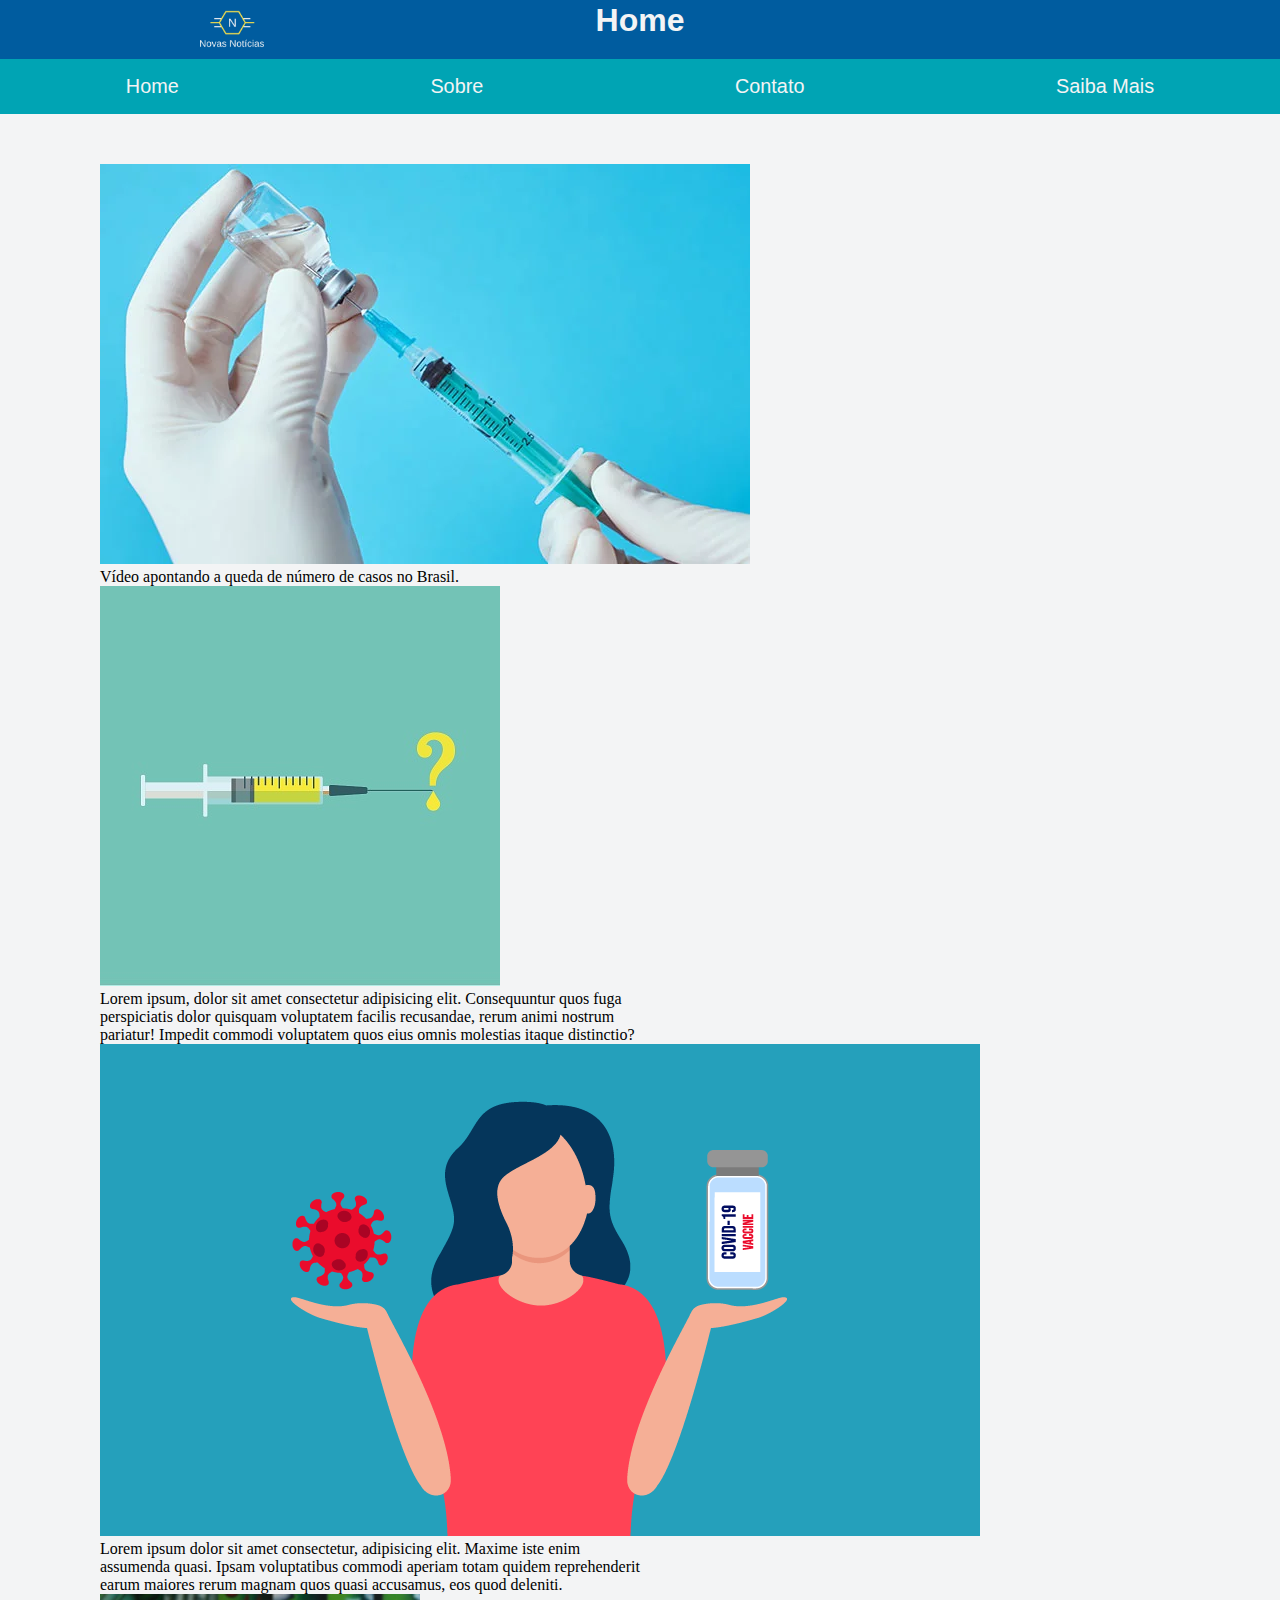
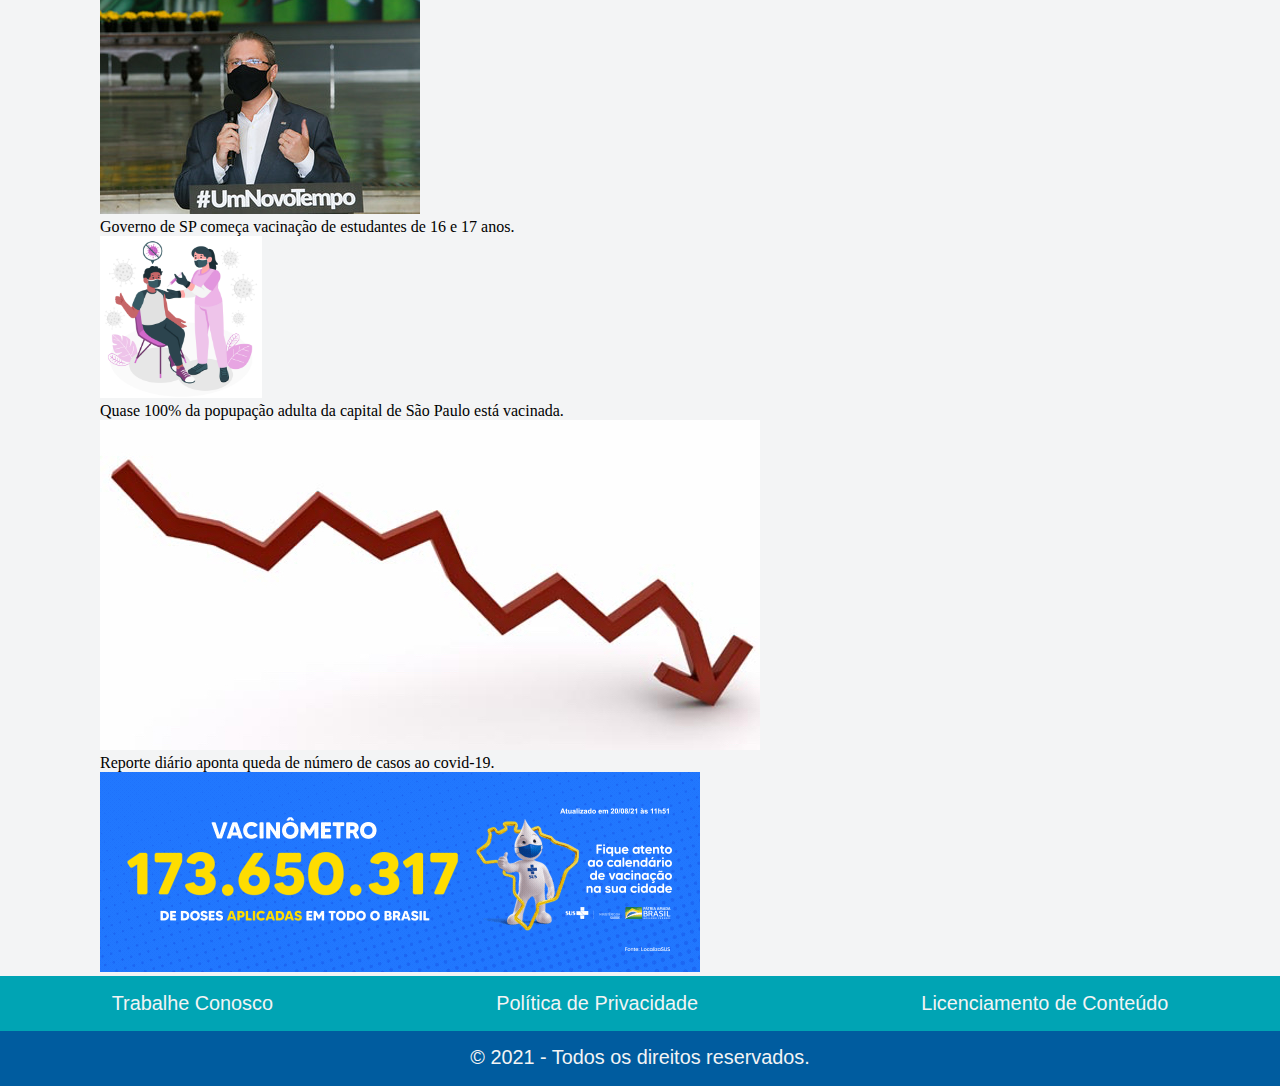
==== HTML/index.html @ c7534413 "Ajustes Home" ====
<!DOCTYPE html>
<html lang="pt-br">
<head>
    <meta charset="UTF-8">
    <meta http-equiv="X-UA-Compatible" content="IE=edge">
    <meta name="viewport" content="width=device-width, initial-scale=1.0">
    <title>N - Novas Notícias</title>
    <link rel="stylesheet" href="../CSS/home.css">
</head>

<body>
    <header>
        <div id="superior">
            <div id="cabecalho">
                <img id="logoNovasNoticias" src="../imagens/logo_Novas_Noticias.png">
                <h1 id = "home">Home</h1>
            </div>
            <ul class="nav-list">
                <a href="index.html"> Home </a>
                <a href="sobre.html"> Sobre </a>
                <a href="contato.html"> Contato </a>
                <a href="saibaMais.html"> Saiba Mais </a>
            </ul>
        </div>
    </header>

    <main>
        <div id="noticia">
            <div id="video">
                <a href=""> </a>
                <img src="../imagens/video.png" alt="">
                <p>Vídeo apontando a queda de número de casos no Brasil.</p>
            </div>

            <div class="podcast">
                <div id="podcast1">
                    <img src="../imagens/podcasat1.png" alt="Imagem referente ao Podcast1.">
                    <p>Lorem ipsum, dolor sit amet consectetur adipisicing elit. Consequuntur quos fuga perspiciatis dolor quisquam voluptatem facilis recusandae, rerum animi nostrum pariatur! Impedit commodi voluptatem quos eius omnis molestias itaque distinctio?</p>
                </div>

                <div id="podcast2">
                    <img src="../imagens/podcasat2.png" alt="Imagem referente ao Podcast 2.">
                    <p>Lorem ipsum dolor sit amet consectetur, adipisicing elit. Maxime iste enim assumenda quasi. Ipsam voluptatibus commodi aperiam totam quidem reprehenderit earum maiores rerum magnam quos quasi accusamus, eos quod deleniti.</p>
                </div>
            </div>

            <div class="texto">
                <div>
                    <img id="texto1" src="../imagens/texto1.png" alt="Vacinação estudantes de 16 e 17 anos.">
                    <p>Governo de SP começa vacinação de estudantes de 16 e 17 anos.</p>
                </div>
                <div>
                    <img id="texto2" src="../imagens/texto2.png" alt="Chega a quase 100% da população adulta vacinada na capital de São Paulo.">
                    <p>Quase 100% da popupação adulta da capital de São Paulo está vacinada.</p>
                </div>
                <div>
                    <img id="texto3" src="../imagens/texto3.png" alt="Queda de número casos.">
                    <p>Reporte diário aponta queda de número de casos ao covid-19.</p>
                </div>
            </div>

            <div class="vacinometro">
                <img src="../imagens/vacinometro.gif" alt="gifVacinometro">
            </div>
        </div>
    </main>

    <footer>
        <div class="rodape">
            <div class="barraInformacoes">  
                <div> Trabalhe Conosco </div>
                <div> Política de Privacidade </div>
                <div> Licenciamento de Conteúdo </div>
            </div>
            <div class="barraDireitos">
                <div>  © 2021 - Todos os direitos reservados.</div>
            </div>
        </div>
    </footer>

</body>
</html>
---- CSS/home.css ----
/***RESETAR CONFIGURAÇÕES DOS NAVEGADORES ***/
*{
    margin: 0;
    padding: 0;
    box-sizing: border-box;
}

body {
    background-color: #F3F4F5;
}

a {
    color: #F3F4F5;
    text-decoration: unset;
}

#superior{
    background-color: #005c9f;
    font-family: 'Segoe UI', Tahoma, Geneva, Verdana, sans-serif;
    color: #F3F4F5;
}

#home {
    text-align: center;
    margin-top: -50px;
    margin-bottom: 20px;
}

#logoNovasNoticias {
    width: 5%;
    margin-left: 200px;
    margin-top: 10px;
}

.nav-list, .barraInformacoes {
    background-color: #00A4B4;
    height: 55px;
    font-family: 'Segoe UI', Tahoma, Geneva, Verdana, sans-serif;
    font-size: 124%;
    color: #F3F4F5;
    justify-content: space-around;
    display: flex;
    align-items: center;
}

#noticia {
    margin-top: 50px;
    margin-left: 100px;
}

.podcast, .texto{
    width:540px; /* you can use % */
    height: auto;
}

.barraDireitos{
    background-color: #005c9f;
    height: 55px;
    font-family: 'Segoe UI', Tahoma, Geneva, Verdana, sans-serif;
    font-size: 124%;
    color: #F3F4F5;
    justify-content: space-around;
    text-align: center;
    padding-top: 15px;
}


#texto2 {
    width: 30%;
}

/*#texto {
    padding: 4.0%;
}
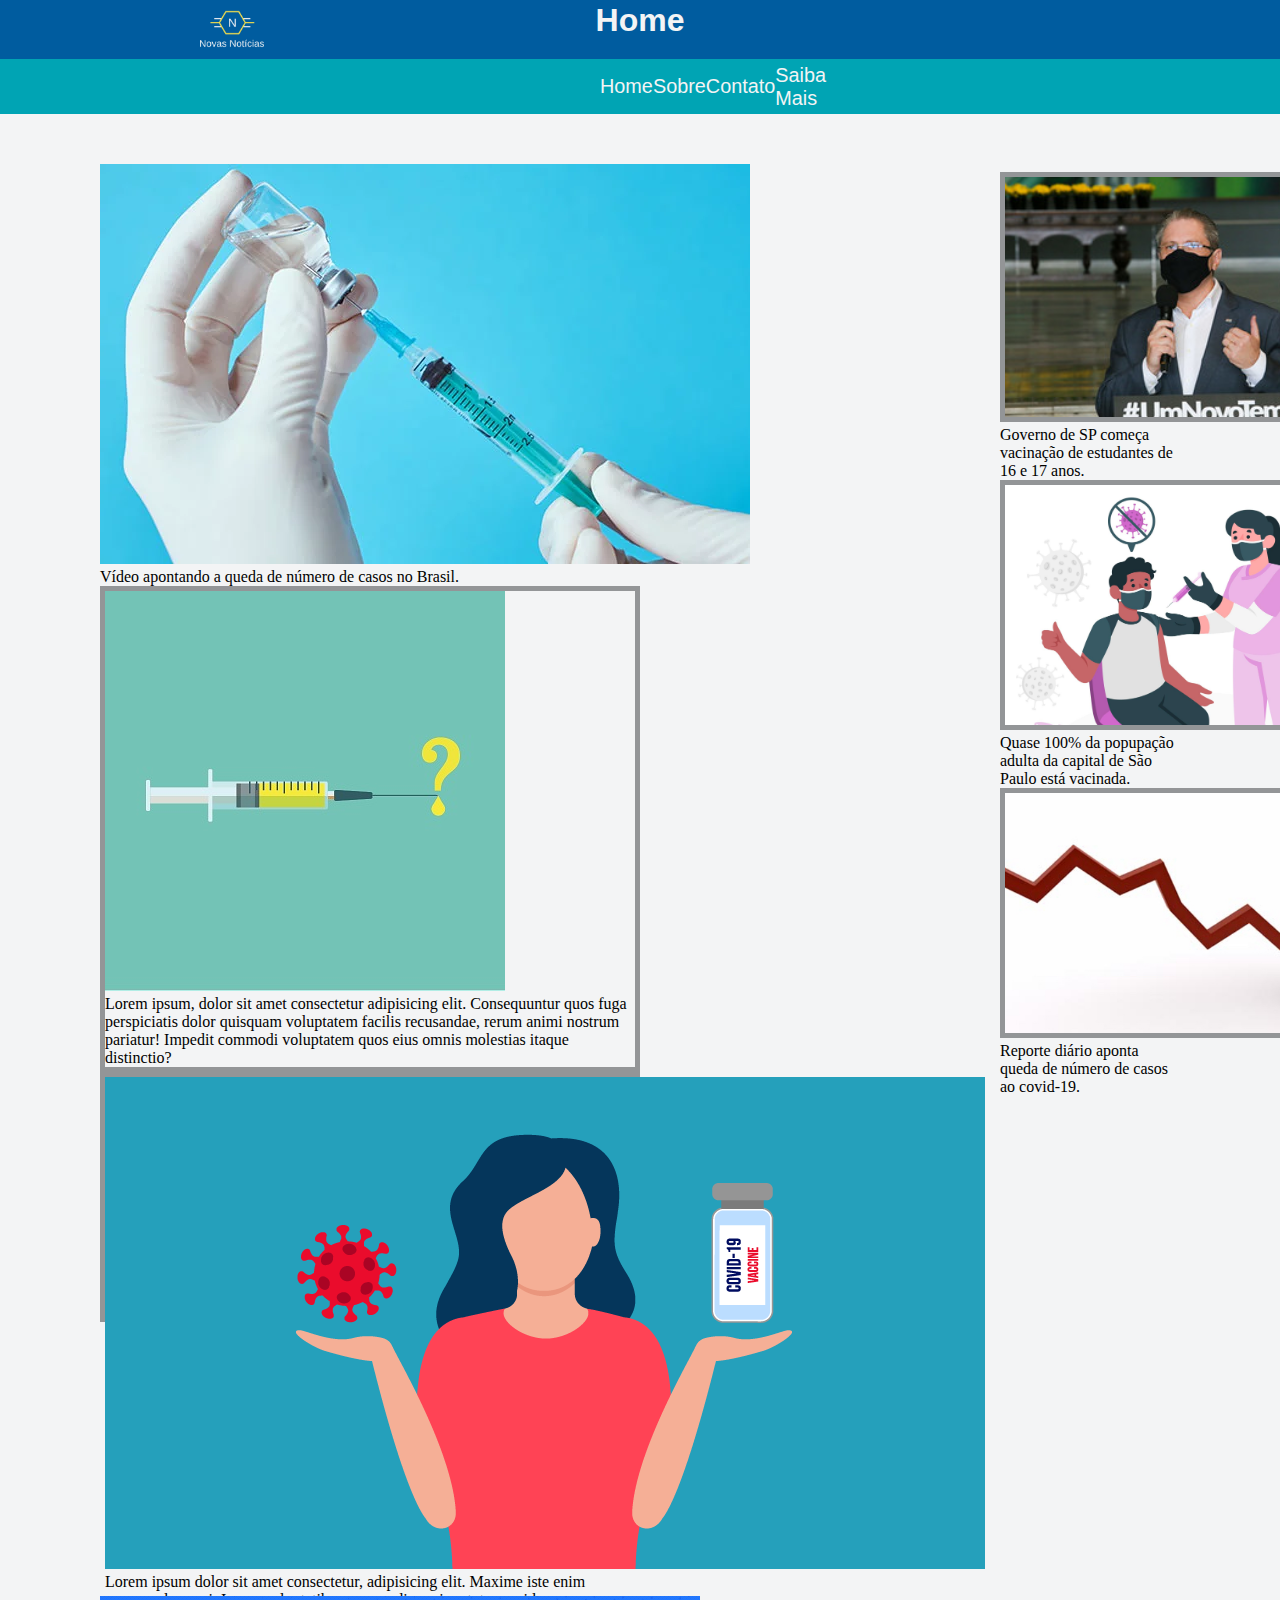
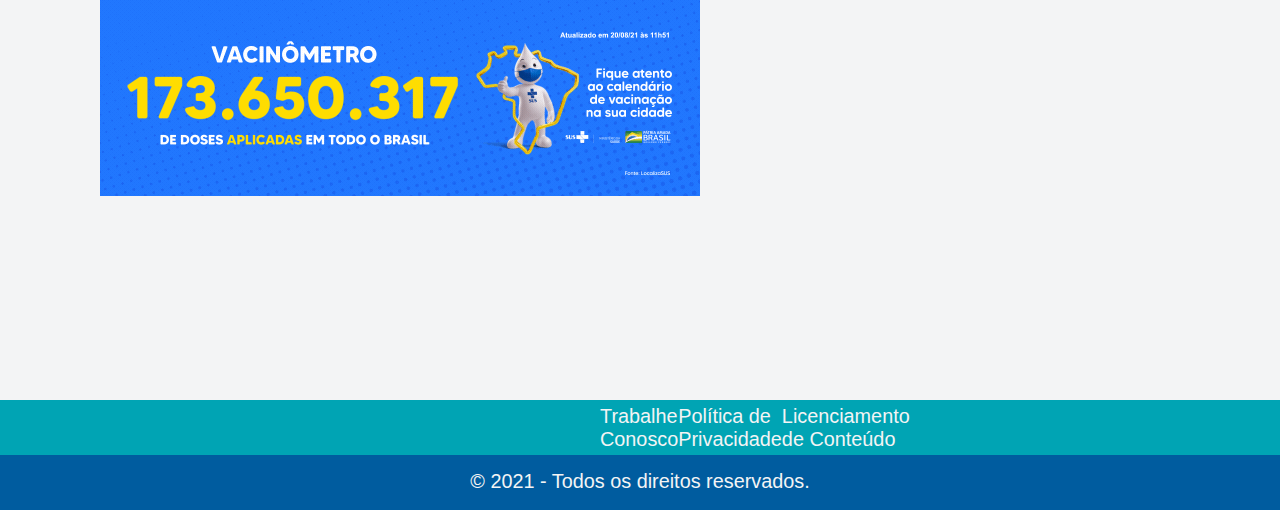
==== commit 7c0cb2b3: "Alinhamento de texto" ====
--- a/HTML/index.html
+++ b/HTML/index.html
@@ -5,7 +5,7 @@
     <meta http-equiv="X-UA-Compatible" content="IE=edge">
     <meta name="viewport" content="width=device-width, initial-scale=1.0">
     <title>N - Novas Notícias</title>
-    <link rel="stylesheet" href="../CSS/home.css">
+    <link rel="stylesheet" href="../CSS/home.css"/>
 </head>
 
 <body>
--- a/CSS/home.css
+++ b/CSS/home.css
@@ -30,6 +30,7 @@
     width: 5%;
     margin-left: 200px;
     margin-top: 10px;
+    
 }
 
 .nav-list, .barraInformacoes {
@@ -39,6 +40,8 @@
     font-size: 124%;
     color: #F3F4F5;
     justify-content: space-around;
+    padding-left: 600px;
+    padding-right: 600px;
     display: flex;
     align-items: center;
 }
@@ -46,11 +49,54 @@
 #noticia {
     margin-top: 50px;
     margin-left: 100px;
+    margin-right: 100px;
+    margin-bottom: 200px;
 }
 
-.podcast, .texto{
+#podcast1{
     width:540px; /* you can use % */
     height: auto;
+    object-fit: cover;
+    border: 5px solid #939597;
+}
+
+#podcast2{
+    width:540px;
+    height: 250px;
+    object-fit: cover;
+    border: 5px solid #939597;
+}
+
+.texto {
+    margin-left: 900px;
+    margin-top: -1150px;
+}
+
+#texto2 {
+    width: 50%;
+}
+
+#texto1 {
+    width: 400px; /* width of container */
+    height: 250px; /* height of container */
+    object-fit: cover;
+    border: 5px solid #939597;
+}
+
+#texto2 {
+    width: 400px; /* width of container */
+    height: 250px; /* height of container */
+    object-fit: cover;
+    object-position: 0px 0px; /* try 20% 10% */ 
+    border: 5px solid #939597;
+}
+
+#texto3 {
+    width: 400px; /* width of container */
+    height: 250px; /* height of container */
+    object-fit: cover;
+    object-position: -90px 0px; /* try 20% 10% */ 
+    border: 5px solid #939597;
 }
 
 .barraDireitos{
@@ -64,11 +110,6 @@
     padding-top: 15px;
 }
 
-
-#texto2 {
-    width: 30%;
+.vacinometro {
+    padding-top: 500px;
 }
-
-/*#texto {
-    padding: 4.0%;
-}
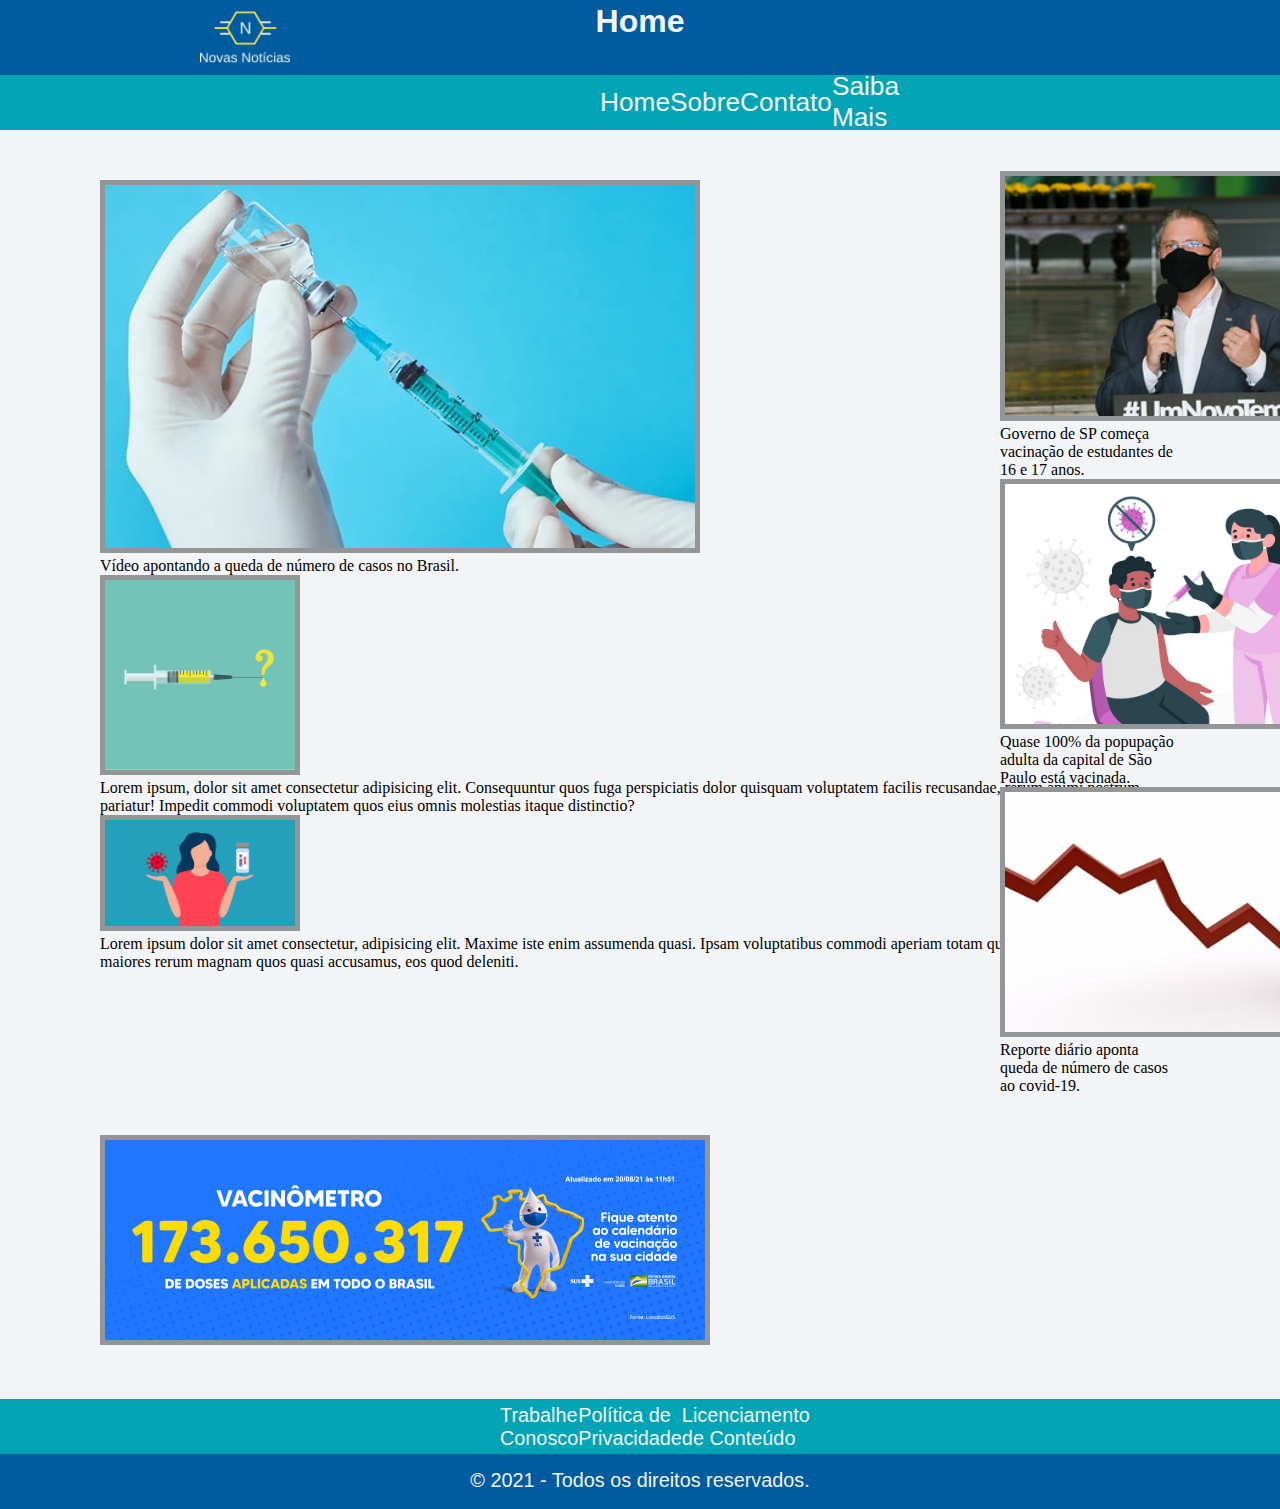
==== commit bd32b750: "Update Home" ====
--- a/HTML/index.html
+++ b/HTML/index.html
@@ -28,18 +28,18 @@
         <div id="noticia">
             <div id="video">
                 <a href=""> </a>
-                <img src="../imagens/video.png" alt="">
+                <img id="video1" src="../imagens/video.png" alt="">
                 <p>Vídeo apontando a queda de número de casos no Brasil.</p>
             </div>
 
             <div class="podcast">
                 <div id="podcast1">
-                    <img src="../imagens/podcasat1.png" alt="Imagem referente ao Podcast1.">
+                    <img id="pod1" src="../imagens/podcasat1.png" alt="Imagem referente ao Podcast1.">
                     <p>Lorem ipsum, dolor sit amet consectetur adipisicing elit. Consequuntur quos fuga perspiciatis dolor quisquam voluptatem facilis recusandae, rerum animi nostrum pariatur! Impedit commodi voluptatem quos eius omnis molestias itaque distinctio?</p>
                 </div>
 
                 <div id="podcast2">
-                    <img src="../imagens/podcasat2.png" alt="Imagem referente ao Podcast 2.">
+                    <img id="pod2" src="../imagens/podcasat2.png" alt="Imagem referente ao Podcast 2.">
                     <p>Lorem ipsum dolor sit amet consectetur, adipisicing elit. Maxime iste enim assumenda quasi. Ipsam voluptatibus commodi aperiam totam quidem reprehenderit earum maiores rerum magnam quos quasi accusamus, eos quod deleniti.</p>
                 </div>
             </div>
@@ -60,7 +60,7 @@
             </div>
 
             <div class="vacinometro">
-                <img src="../imagens/vacinometro.gif" alt="gifVacinometro">
+                <img id="imgVac" src="../imagens/vacinometro.gif" alt="gifVacinometro">
             </div>
         </div>
     </main>
--- a/CSS/home.css
+++ b/CSS/home.css
@@ -14,6 +14,10 @@
     text-decoration: unset;
 }
 
+#cabecalho {
+    margin: 0px;
+}
+
 #superior{
     background-color: #005c9f;
     font-family: 'Segoe UI', Tahoma, Geneva, Verdana, sans-serif;
@@ -22,22 +26,22 @@
 
 #home {
     text-align: center;
-    margin-top: -50px;
-    margin-bottom: 20px;
+    margin-top: -65px;
+    margin-bottom: 35px;
 }
 
 #logoNovasNoticias {
-    width: 5%;
+    width: 7%;
     margin-left: 200px;
     margin-top: 10px;
     
 }
 
-.nav-list, .barraInformacoes {
+.nav-list {
     background-color: #00A4B4;
     height: 55px;
     font-family: 'Segoe UI', Tahoma, Geneva, Verdana, sans-serif;
-    font-size: 124%;
+    font-size: 164%;
     color: #F3F4F5;
     justify-content: space-around;
     padding-left: 600px;
@@ -46,15 +50,76 @@
     align-items: center;
 }
 
+.barraInformacoes {
+    background-color: #00A4B4;
+    height: 55px;
+    font-family: 'Segoe UI', Tahoma, Geneva, Verdana, sans-serif;
+    font-size: 124%;
+    color: #F3F4F5;
+    justify-content: space-around;
+    padding-left: 500px;
+    padding-right: 500px;
+    display: flex;
+    align-items: center;
+}
+
 #noticia {
     margin-top: 50px;
     margin-left: 100px;
     margin-right: 100px;
-    margin-bottom: 200px;
+    margin-bottom: 50px;
 }
 
+#video1 {
+    margin-left:auto;
+    margin-top: auto;
+    width: 600px;
+    object-fit: cover;
+    object-position: 0px 0px;
+    border: 5px solid #939597;
+}
+
+#pod1, #pod2{
+    margin-left:auto;
+    margin-top: auto;
+    width: 200px;
+    object-fit: cover;
+    object-position: 0px 0px;
+    border: 5px solid #939597;
+}
+
+
+
+.texto {
+    margin-left: 900px;
+    margin-top: -800px;
+}
+
+#texto1 {
+    width: 400px;
+    height: 250px;
+    object-fit: cover;
+    border: 5px solid #939597;
+}
+
+#texto2 {
+    width: 400px;
+    height: 250px;
+    object-fit: cover;
+    object-position: 0px 0px;
+    border: 5px solid #939597;
+}
+
+#texto3 {
+    width: 400px;
+    height: 250px;
+    object-fit: cover;
+    object-position: -90px 0px;
+    border: 5px solid #939597;
+}
+/*
 #podcast1{
-    width:540px; /* you can use % */
+    width:540px;
     height: auto;
     object-fit: cover;
     border: 5px solid #939597;
@@ -65,39 +130,7 @@
     height: 250px;
     object-fit: cover;
     border: 5px solid #939597;
-}
-
-.texto {
-    margin-left: 900px;
-    margin-top: -1150px;
-}
-
-#texto2 {
-    width: 50%;
-}
-
-#texto1 {
-    width: 400px; /* width of container */
-    height: 250px; /* height of container */
-    object-fit: cover;
-    border: 5px solid #939597;
-}
-
-#texto2 {
-    width: 400px; /* width of container */
-    height: 250px; /* height of container */
-    object-fit: cover;
-    object-position: 0px 0px; /* try 20% 10% */ 
-    border: 5px solid #939597;
-}
-
-#texto3 {
-    width: 400px; /* width of container */
-    height: 250px; /* height of container */
-    object-fit: cover;
-    object-position: -90px 0px; /* try 20% 10% */ 
-    border: 5px solid #939597;
-}
+}*/
 
 .barraDireitos{
     background-color: #005c9f;
@@ -111,5 +144,10 @@
 }
 
 .vacinometro {
-    padding-top: 500px;
+    padding-top: 40px;
+    width: 20px;
 }
+
+#imgVac {
+    border: 5px solid #939597;
+}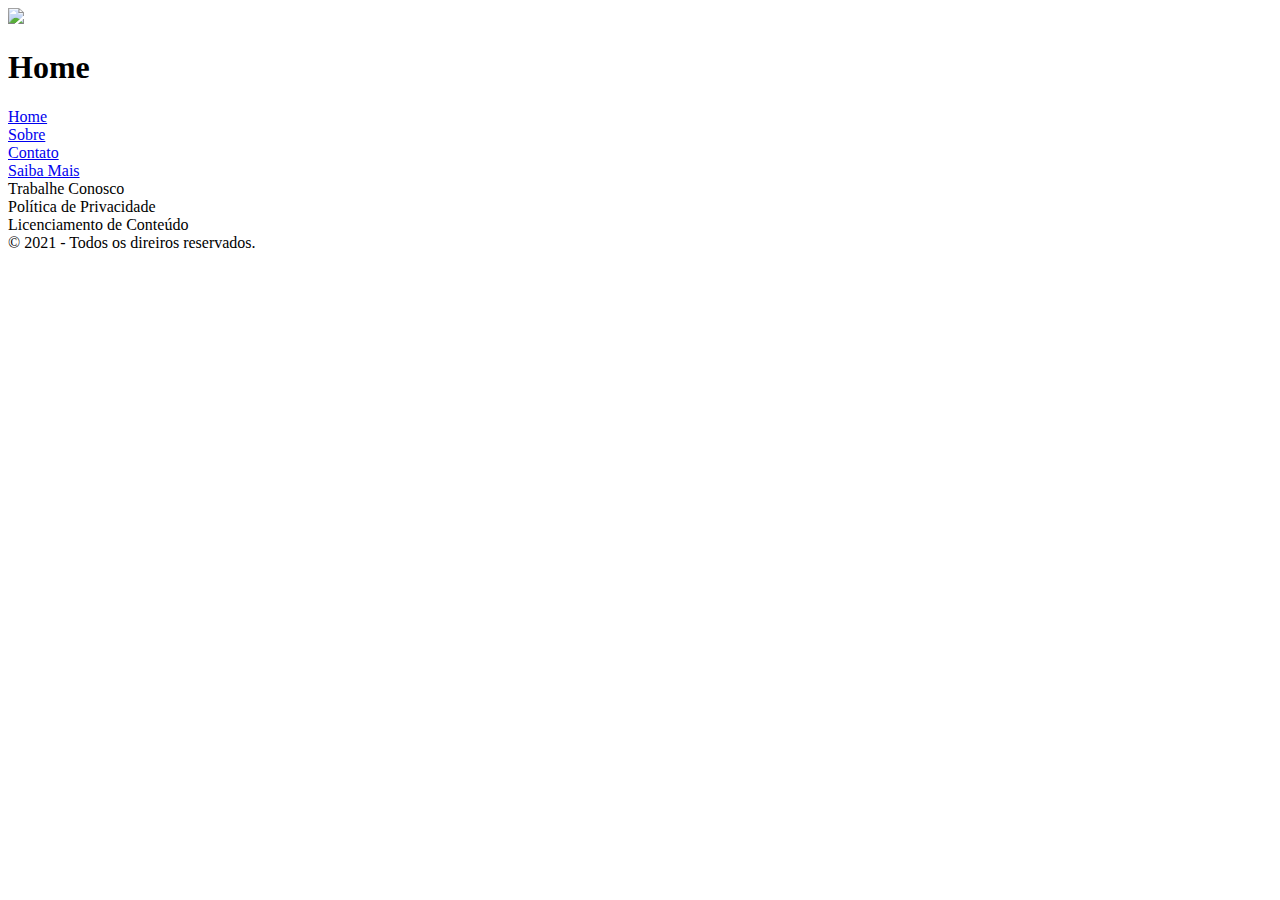
==== commit 6f5f5efe: "Merge branch 'conteudo' of https://github.com/danrusman/noticia-covid-19" ====
--- a/HTML/index.html
+++ b/HTML/index.html
@@ -4,79 +4,53 @@
     <meta charset="UTF-8">
     <meta http-equiv="X-UA-Compatible" content="IE=edge">
     <meta name="viewport" content="width=device-width, initial-scale=1.0">
-    <title>N - Novas Notícias</title>
-    <link rel="stylesheet" href="../CSS/home.css"/>
+    <title>Home</title>
+    <link rel="stylesheet" href="">
 </head>
 
 <body>
-    <header>
-        <div id="superior">
-            <div id="cabecalho">
-                <img id="logoNovasNoticias" src="../imagens/logo_Novas_Noticias.png">
-                <h1 id = "home">Home</h1>
-            </div>
-            <ul class="nav-list">
-                <a href="index.html"> Home </a>
-                <a href="sobre.html"> Sobre </a>
-                <a href="contato.html"> Contato </a>
-                <a href="saibaMais.html"> Saiba Mais </a>
-            </ul>
+    <div id="conteudo">
+        <div id="cabecalho">
+            <img id="logoNovasNoticias" src=".">
+            <h1>Home</h1>
         </div>
-    </header>
+        <div id="navbar">
+            <div> <a href="index.html"> Home </a> </div>
+            <div> <a href="sobre.html"> Sobre</a> </div>
+            <div> <a href="contato.html"> Contato </a> </div>
+            <div> <a href="saibaMais.html"> Saiba Mais </a></div>
+        </div>
 
-    <main>
         <div id="noticia">
             <div id="video">
                 <a href=""> </a>
-                <img id="video1" src="../imagens/video.png" alt="">
-                <p>Vídeo apontando a queda de número de casos no Brasil.</p>
             </div>
 
-            <div class="podcast">
-                <div id="podcast1">
-                    <img id="pod1" src="../imagens/podcasat1.png" alt="Imagem referente ao Podcast1.">
-                    <p>Lorem ipsum, dolor sit amet consectetur adipisicing elit. Consequuntur quos fuga perspiciatis dolor quisquam voluptatem facilis recusandae, rerum animi nostrum pariatur! Impedit commodi voluptatem quos eius omnis molestias itaque distinctio?</p>
-                </div>
-
-                <div id="podcast2">
-                    <img id="pod2" src="../imagens/podcasat2.png" alt="Imagem referente ao Podcast 2.">
-                    <p>Lorem ipsum dolor sit amet consectetur, adipisicing elit. Maxime iste enim assumenda quasi. Ipsam voluptatibus commodi aperiam totam quidem reprehenderit earum maiores rerum magnam quos quasi accusamus, eos quod deleniti.</p>
-                </div>
+            <div id="podcast">
+                <a href=""> </a>
             </div>
 
-            <div class="texto">
-                <div>
-                    <img id="texto1" src="../imagens/texto1.png" alt="Vacinação estudantes de 16 e 17 anos.">
-                    <p>Governo de SP começa vacinação de estudantes de 16 e 17 anos.</p>
-                </div>
-                <div>
-                    <img id="texto2" src="../imagens/texto2.png" alt="Chega a quase 100% da população adulta vacinada na capital de São Paulo.">
-                    <p>Quase 100% da popupação adulta da capital de São Paulo está vacinada.</p>
-                </div>
-                <div>
-                    <img id="texto3" src="../imagens/texto3.png" alt="Queda de número casos.">
-                    <p>Reporte diário aponta queda de número de casos ao covid-19.</p>
-                </div>
+            <div id="noticiaTexto">
+                <a href=""> </a>
             </div>
 
-            <div class="vacinometro">
-                <img id="imgVac" src="../imagens/vacinometro.gif" alt="gifVacinometro">
+            <div id="vacinometro">
+                <a href=""> </a>
             </div>
         </div>
-    </main>
+    </div>
 
-    <footer>
-        <div class="rodape">
-            <div class="barraInformacoes">  
-                <div> Trabalhe Conosco </div>
-                <div> Política de Privacidade </div>
-                <div> Licenciamento de Conteúdo </div>
-            </div>
-            <div class="barraDireitos">
-                <div>  © 2021 - Todos os direitos reservados.</div>
-            </div>
+    <div id="rodape">
+        <div id="barraInformacoes">  
+            <div> Trabalhe Conosco </div>
+            <div> Política de Privacidade </div>
+            <div> Licenciamento de Conteúdo </div>
         </div>
-    </footer>
+        <div id="barraDireitos">
+            <div>  © 2021 - Todos os direiros reservados.</div>
+        </div>
+
+    </div>
 
 </body>
-</html>
+</html>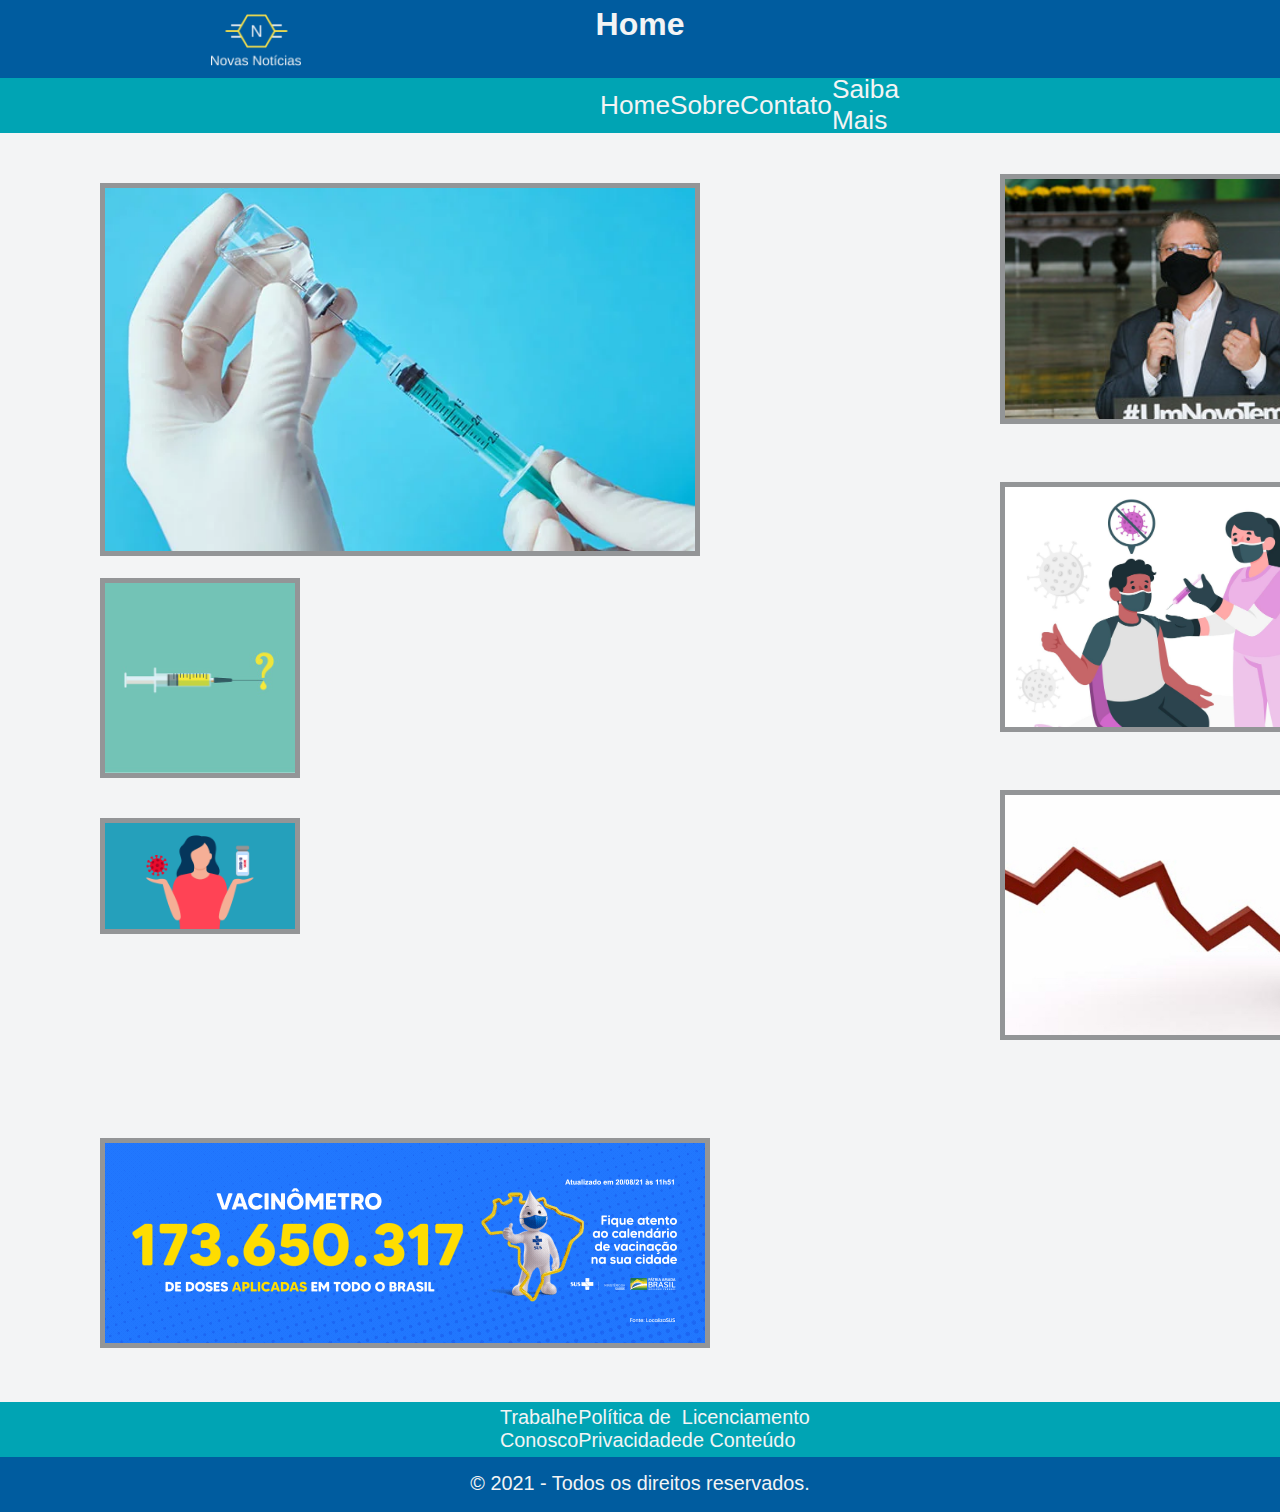
==== commit 90baae75: "Update Home" ====
--- a/HTML/index.html
+++ b/HTML/index.html
@@ -4,53 +4,79 @@
     <meta charset="UTF-8">
     <meta http-equiv="X-UA-Compatible" content="IE=edge">
     <meta name="viewport" content="width=device-width, initial-scale=1.0">
-    <title>Home</title>
-    <link rel="stylesheet" href="">
+    <title>N - Novas Notícias</title>
+    <link rel="stylesheet" href="../CSS/home.css"/>
 </head>
 
 <body>
-    <div id="conteudo">
-        <div id="cabecalho">
-            <img id="logoNovasNoticias" src=".">
-            <h1>Home</h1>
+    <header>
+        <div id="superior">
+            <div id="cabecalho">
+                <img id="logoNovasNoticias" src="../imagens/logo_Novas_Noticias.png">
+                <h1 id = "home">Home</h1>
+            </div>
+            <ul class="nav-list">
+                <a href="index.html"> Home </a>
+                <a href="sobre.html"> Sobre </a>
+                <a href="contato.html"> Contato </a>
+                <a href="saibaMais.html"> Saiba Mais </a>
+            </ul>
         </div>
-        <div id="navbar">
-            <div> <a href="index.html"> Home </a> </div>
-            <div> <a href="sobre.html"> Sobre</a> </div>
-            <div> <a href="contato.html"> Contato </a> </div>
-            <div> <a href="saibaMais.html"> Saiba Mais </a></div>
-        </div>
+    </header>
 
+    <main>
         <div id="noticia">
             <div id="video">
                 <a href=""> </a>
+                <img id="video1" src="../imagens/video.png" alt="">
+                <p class="texto1">Vídeo apontando a queda de número de casos no Brasil.</p>
             </div>
 
-            <div id="podcast">
-                <a href=""> </a>
+            <div class="podcast">
+                <div id="podcast1">
+                    <img id="pod1" src="../imagens/podcasat1.png" alt="Imagem referente ao Podcast1.">
+                    <p>Lorem ipsum, dolor sit amet consectetur adipisicing elit. Consequuntur quos fuga perspiciatis dolor quisquam voluptatem facilis recusandae, rerum animi nostrum pariatur! Impedit commodi voluptatem quos eius omnis molestias itaque distinctio?</p>
+                </div>
+
+                <div id="podcast2">
+                    <img id="pod2" src="../imagens/podcasat2.png" alt="Imagem referente ao Podcast 2.">
+                    <p>Lorem ipsum dolor sit amet consectetur, adipisicing elit. Maxime iste enim assumenda quasi. Ipsam voluptatibus commodi aperiam totam quidem reprehenderit earum maiores rerum magnam quos quasi accusamus, eos quod deleniti.</p>
+                </div>
             </div>
 
-            <div id="noticiaTexto">
-                <a href=""> </a>
+            <div class="texto">
+                <div>
+                    <img id="texto1" src="../imagens/texto1.png" alt="Vacinação estudantes de 16 e 17 anos.">
+                    <p>Governo de SP começa vacinação de estudantes de 16 e 17 anos.</p>
+                </div>
+                <div>
+                    <img id="texto2" src="../imagens/texto2.png" alt="Chega a quase 100% da população adulta vacinada na capital de São Paulo.">
+                    <p>Quase 100% da popupação adulta da capital de São Paulo está vacinada.</p>
+                </div>
+                <div>
+                    <img id="texto3" src="../imagens/texto3.png" alt="Queda de número casos.">
+                    <p>Reporte diário aponta queda de número de casos ao covid-19.</p>
+                </div>
             </div>
 
-            <div id="vacinometro">
-                <a href=""> </a>
+            <div class="vacinometro">
+                <img id="imgVac" src="../imagens/vacinometro.gif" alt="gifVacinometro">
             </div>
         </div>
-    </div>
+    </main>
 
-    <div id="rodape">
-        <div id="barraInformacoes">  
-            <div> Trabalhe Conosco </div>
-            <div> Política de Privacidade </div>
-            <div> Licenciamento de Conteúdo </div>
+    <footer>
+        <div class="rodape">
+            <div class="barraInformacoes">  
+                <div> Trabalhe Conosco </div>
+                <div> Política de Privacidade </div>
+                <div> Licenciamento de Conteúdo </div>
+            </div>
+            <div class="barraDireitos">
+                <div>  © 2021 - Todos os direitos reservados.</div>
+            </div>
         </div>
-        <div id="barraDireitos">
-            <div>  © 2021 - Todos os direiros reservados.</div>
-        </div>
-
-    </div>
+    </footer>
 
 </body>
-</html>+</html>
--- a/CSS/home.css
+++ b/CSS/home.css
@@ -0,0 +1,165 @@
+/***RESETAR CONFIGURAÇÕES DOS NAVEGADORES ***/
+*{
+    margin: 0;
+    padding: 0;
+    box-sizing: border-box;
+}
+
+body {
+    background-color: #F3F4F5;
+}
+
+a {
+    color: #F3F4F5;
+    text-decoration: unset;
+}
+
+p{
+    color: #F3F4F5;
+    text-decoration: unset;
+    text-shadow: black;
+}
+
+#cabecalho {
+    margin: 0%;
+    display: flexbox;
+    text-align: center;
+}
+
+#superior{
+    background-color: #005c9f;
+    font-family: 'Segoe UI', Tahoma, Geneva, Verdana, sans-serif;
+    color: #F3F4F5;
+}
+
+#home {
+    text-align: center;
+    margin-top: -65px;
+    margin-bottom: 35px;
+
+}
+
+#logoNovasNoticias {
+    width: 7%;
+    margin-right: 60%;
+    margin-top: 1%;
+/*    margin-left: 200px;
+    margin-top: 10px;
+  */  
+}
+
+.nav-list {
+    background-color: #00A4B4;
+    height: 55px;
+    font-family: 'Segoe UI', Tahoma, Geneva, Verdana, sans-serif;
+    font-size: 164%;
+    color: #F3F4F5;
+    justify-content: space-around;
+    padding-left: 600px;
+    padding-right: 600px;
+    display: flex;
+    align-items: center;
+}
+
+.barraInformacoes {
+    background-color: #00A4B4;
+    height: 55px;
+    font-family: 'Segoe UI', Tahoma, Geneva, Verdana, sans-serif;
+    font-size: 124%;
+    color: #F3F4F5;
+    justify-content: space-around;
+    padding-left: 500px;
+    padding-right: 500px;
+    display: flex;
+    align-items: center;
+}
+
+#noticia {
+    margin-top: 50px;
+    margin-left: 100px;
+    margin-right: 100px;
+    margin-bottom: 50px;
+}
+
+#video1 {
+    margin-left:auto;
+    margin-top: auto;
+    width: 600px;
+    object-fit: cover;
+    object-position: 0px 0px;
+    border: 5px solid #939597;
+    font-weight: 100;
+}
+
+#pod1, #pod2{
+    margin-left:auto;
+    margin-top: auto;
+    width: 200px;
+    object-fit: cover;
+    object-position: 0px 0px;
+    border: 5px solid #939597;
+}
+
+
+
+.texto {
+    margin-left: 900px;
+    margin-top: -800px;
+}
+
+#texto1 {
+    width: 400px;
+    height: 250px;
+    object-fit: cover;
+    border: 5px solid #939597;
+}
+
+#texto2 {
+    width: 400px;
+    height: 250px;
+    object-fit: cover;
+    object-position: 0px 0px;
+    border: 5px solid #939597;
+}
+
+#texto3 {
+    width: 400px;
+    height: 250px;
+    object-fit: cover;
+    object-position: -90px 0px;
+    border: 5px solid #939597;
+}
+/*
+#podcast1{
+    width:540px;
+    height: auto;
+    object-fit: cover;
+    border: 5px solid #939597;
+}
+
+#podcast2{
+    width:540px;
+    height: 250px;
+    object-fit: cover;
+    border: 5px solid #939597;
+}*/
+
+.barraDireitos{
+    background-color: #005c9f;
+    height: 55px;
+    font-family: 'Segoe UI', Tahoma, Geneva, Verdana, sans-serif;
+    font-size: 124%;
+    color: #F3F4F5;
+    justify-content: space-around;
+    text-align: center;
+    padding-top: 15px;
+}
+
+.vacinometro {
+    padding-top: 40px;
+    width: 20px;
+}
+
+#imgVac {
+    border: 5px solid #939597;
+}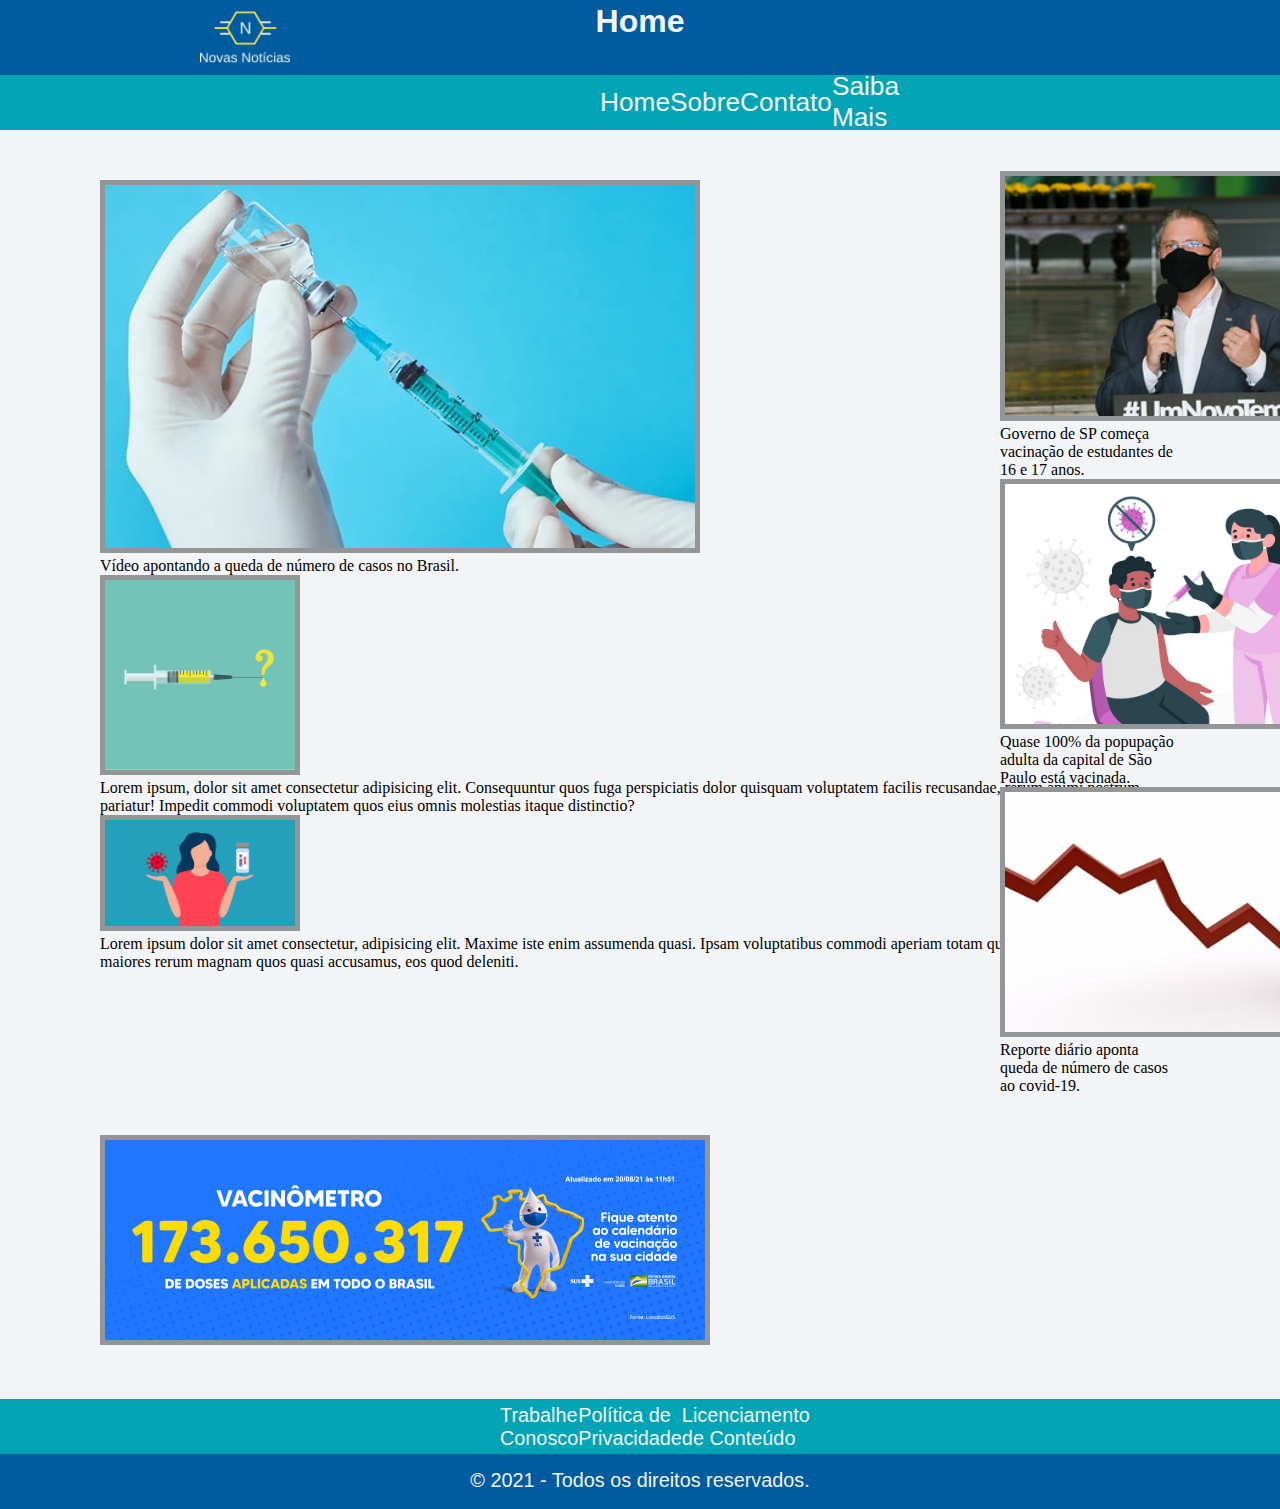
==== commit e80760f1: "Merge branch 'main' of https://github.com/danrusman/noticia-covid-19" ====
--- a/HTML/index.html
+++ b/HTML/index.html
@@ -29,7 +29,7 @@
             <div id="video">
                 <a href=""> </a>
                 <img id="video1" src="../imagens/video.png" alt="">
-                <p class="texto1">Vídeo apontando a queda de número de casos no Brasil.</p>
+                <p>Vídeo apontando a queda de número de casos no Brasil.</p>
             </div>
 
             <div class="podcast">
--- a/CSS/home.css
+++ b/CSS/home.css
@@ -14,16 +14,8 @@
     text-decoration: unset;
 }
 
-p{
-    color: #F3F4F5;
-    text-decoration: unset;
-    text-shadow: black;
-}
-
 #cabecalho {
-    margin: 0%;
-    display: flexbox;
-    text-align: center;
+    margin: 0px;
 }
 
 #superior{
@@ -36,16 +28,13 @@
     text-align: center;
     margin-top: -65px;
     margin-bottom: 35px;
-
 }
 
 #logoNovasNoticias {
     width: 7%;
-    margin-right: 60%;
-    margin-top: 1%;
-/*    margin-left: 200px;
+    margin-left: 200px;
     margin-top: 10px;
-  */  
+    
 }
 
 .nav-list {
@@ -88,7 +77,6 @@
     object-fit: cover;
     object-position: 0px 0px;
     border: 5px solid #939597;
-    font-weight: 100;
 }
 
 #pod1, #pod2{
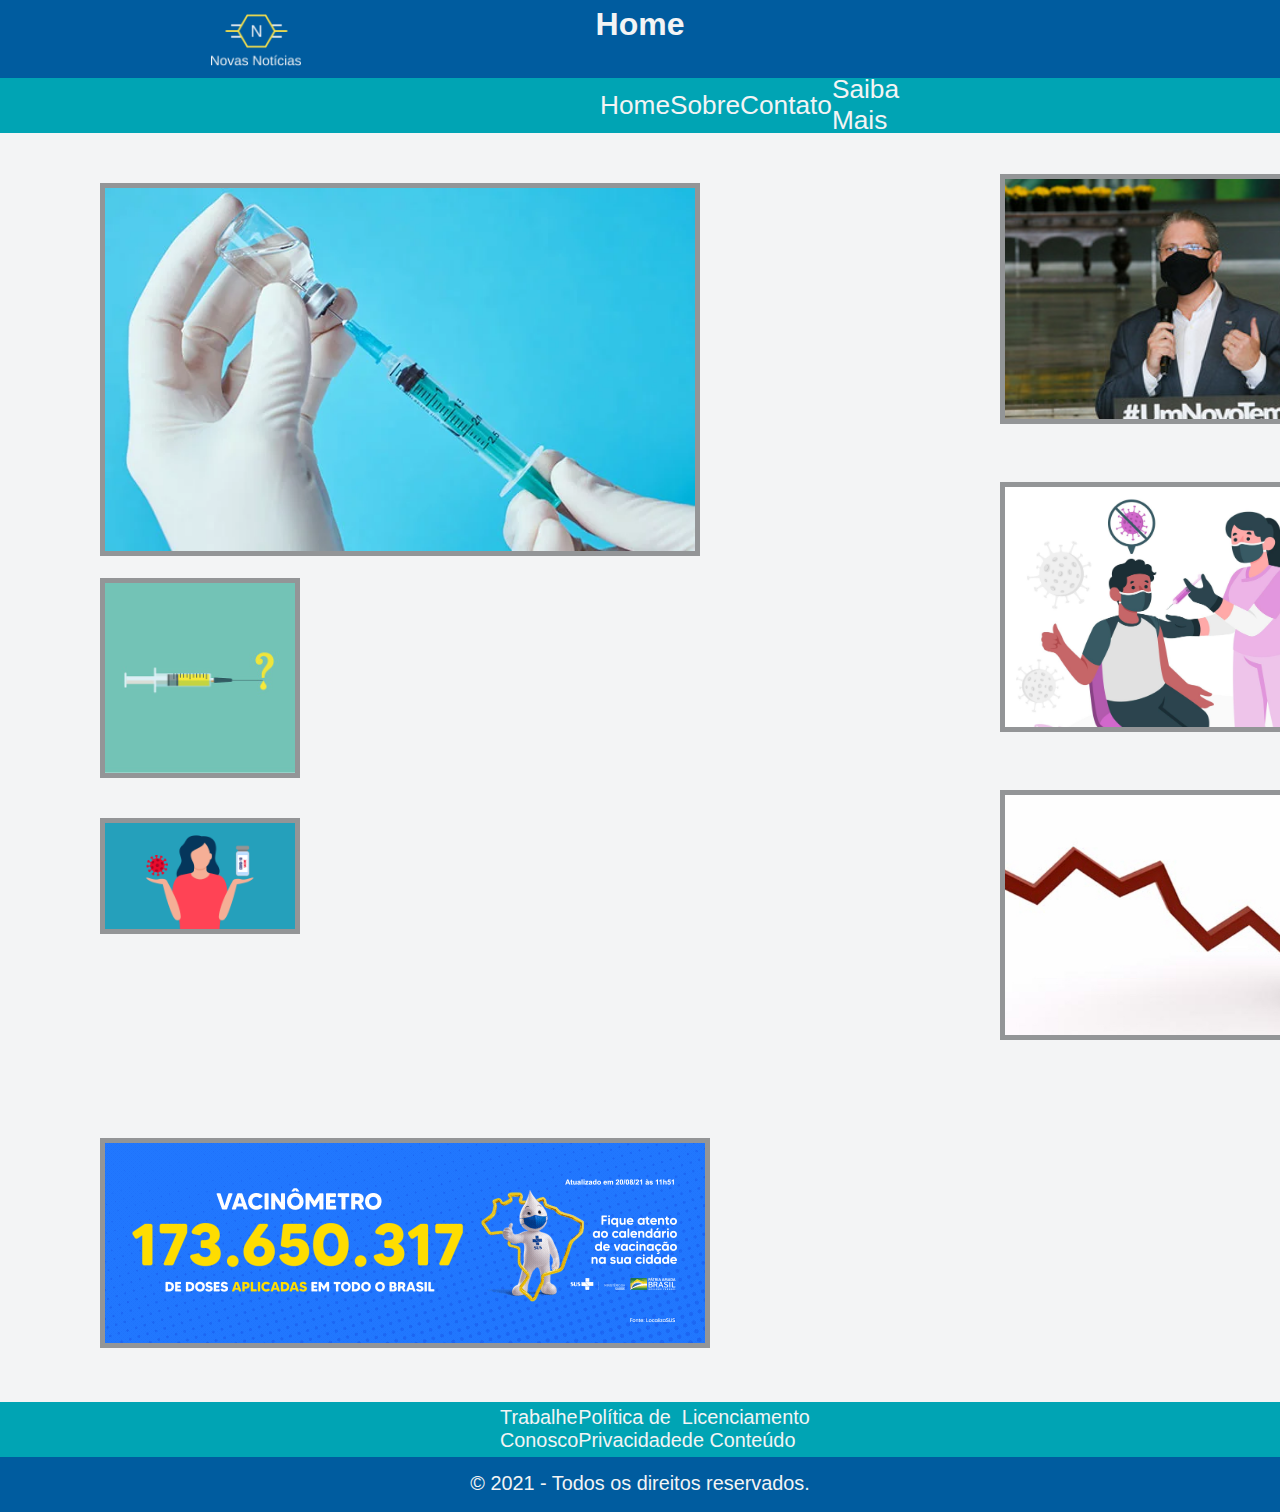
==== commit 76fcaad8: "Merge branch 'main' of https://github.com/danrusman/noticia-covid-19 into main" ====
--- a/HTML/index.html
+++ b/HTML/index.html
@@ -29,7 +29,7 @@
             <div id="video">
                 <a href=""> </a>
                 <img id="video1" src="../imagens/video.png" alt="">
-                <p>Vídeo apontando a queda de número de casos no Brasil.</p>
+                <p class="texto1">Vídeo apontando a queda de número de casos no Brasil.</p>
             </div>
 
             <div class="podcast">
--- a/CSS/home.css
+++ b/CSS/home.css
@@ -14,8 +14,16 @@
     text-decoration: unset;
 }
 
+p{
+    color: #F3F4F5;
+    text-decoration: unset;
+    text-shadow: black;
+}
+
 #cabecalho {
-    margin: 0px;
+    margin: 0%;
+    display: flexbox;
+    text-align: center;
 }
 
 #superior{
@@ -28,13 +36,16 @@
     text-align: center;
     margin-top: -65px;
     margin-bottom: 35px;
+
 }
 
 #logoNovasNoticias {
     width: 7%;
-    margin-left: 200px;
+    margin-right: 60%;
+    margin-top: 1%;
+/*    margin-left: 200px;
     margin-top: 10px;
-    
+  */  
 }
 
 .nav-list {
@@ -77,6 +88,7 @@
     object-fit: cover;
     object-position: 0px 0px;
     border: 5px solid #939597;
+    font-weight: 100;
 }
 
 #pod1, #pod2{
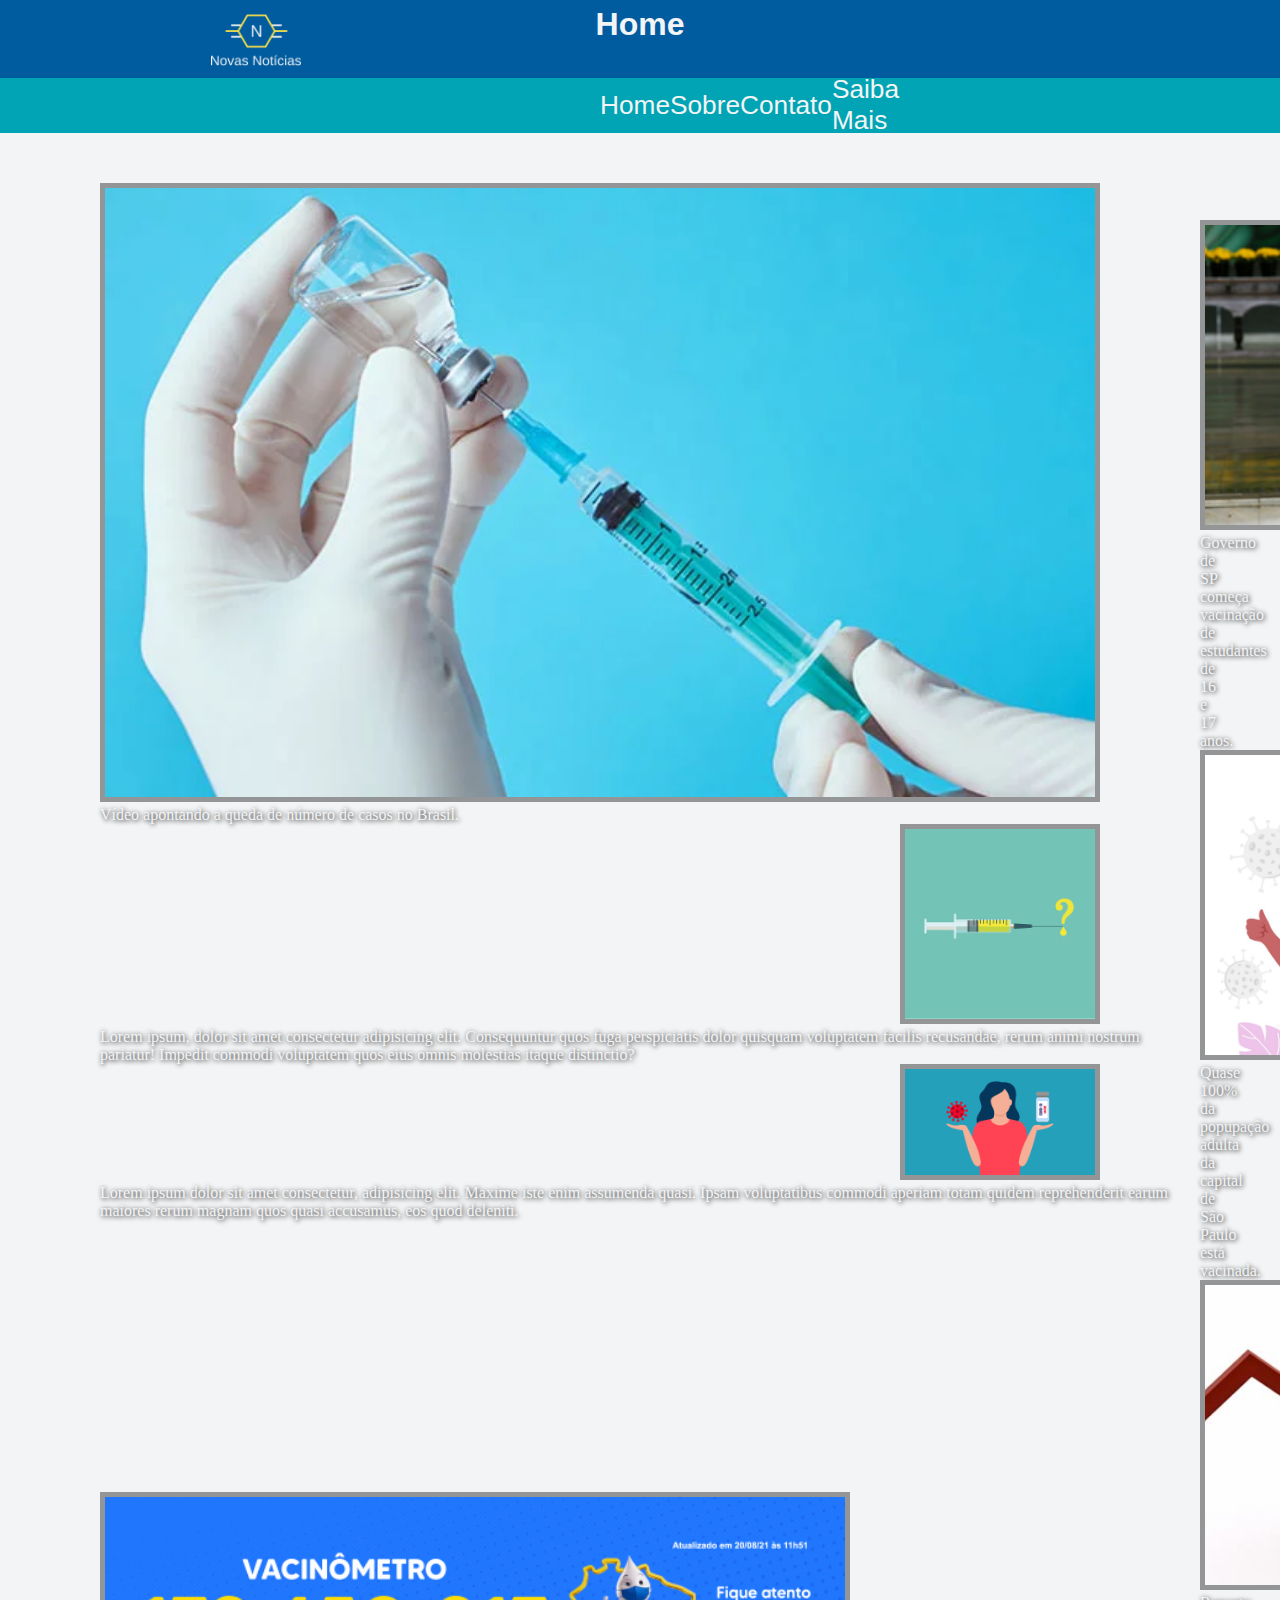
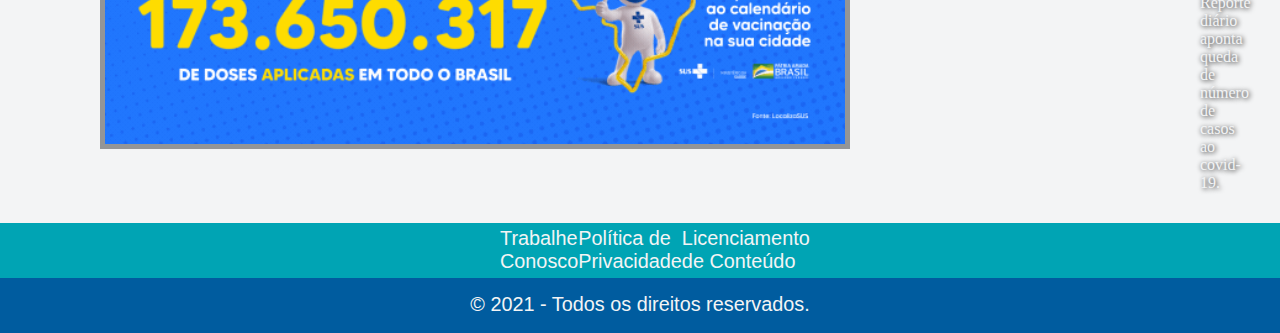
==== commit 90529a00: "Update Home e Contato" ====
--- a/HTML/index.html
+++ b/HTML/index.html
@@ -28,7 +28,7 @@
         <div id="noticia">
             <div id="video">
                 <a href=""> </a>
-                <img id="video1" src="../imagens/video.png" alt="">
+                <img id="video1" src="../imagens/video.png" alt="Vídeo aponta quenda de número de casos no Brasil.">
                 <p class="texto1">Vídeo apontando a queda de número de casos no Brasil.</p>
             </div>
 
@@ -73,7 +73,7 @@
                 <div> Licenciamento de Conteúdo </div>
             </div>
             <div class="barraDireitos">
-                <div>  © 2021 - Todos os direitos reservados.</div>
+                <div>© 2021 - Todos os direitos reservados.</div>
             </div>
         </div>
     </footer>
--- a/CSS/home.css
+++ b/CSS/home.css
@@ -17,7 +17,7 @@
 p{
     color: #F3F4F5;
     text-decoration: unset;
-    text-shadow: black;
+    text-shadow: black 1px 1px 5px;
 }
 
 #cabecalho {
@@ -79,20 +79,21 @@
     margin-left: 100px;
     margin-right: 100px;
     margin-bottom: 50px;
+    box-sizing: border-box;
 }
 
 #video1 {
     margin-left:auto;
     margin-top: auto;
-    width: 600px;
+    width: 1000px;
     object-fit: cover;
     object-position: 0px 0px;
     border: 5px solid #939597;
     font-weight: 100;
 }
 
-#pod1, #pod2{
-    margin-left:auto;
+#pod1{
+    margin-left:800px;
     margin-top: auto;
     width: 200px;
     object-fit: cover;
@@ -100,33 +101,40 @@
     border: 5px solid #939597;
 }
 
-
+#pod2{
+    margin-left:800px;
+    margin-top: auto;
+    width: 200px;
+    object-fit: cover;
+    object-position: 0px 0px;
+    border: 5px solid #939597;
+}
 
 .texto {
-    margin-left: 900px;
-    margin-top: -800px;
+    margin-left: 1100px;
+    margin-top: -1000px;
 }
 
 #texto1 {
-    width: 400px;
-    height: 250px;
+    width: 450px;
+    height: 310px;
     object-fit: cover;
     border: 5px solid #939597;
 }
 
 #texto2 {
-    width: 400px;
-    height: 250px;
+    width: 450px;
+    height: 310px;
     object-fit: cover;
     object-position: 0px 0px;
     border: 5px solid #939597;
 }
 
 #texto3 {
-    width: 400px;
-    height: 250px;
+    width: 450px;
+    height: 310px;
     object-fit: cover;
-    object-position: -90px 0px;
+    object-position: -155px 0px;
     border: 5px solid #939597;
 }
 /*
@@ -156,10 +164,11 @@
 }
 
 .vacinometro {
-    padding-top: 40px;
-    width: 20px;
+    margin-top: -300px;
+    margin-bottom: 70px;
 }
 
 #imgVac {
+    width: 750px;
     border: 5px solid #939597;
 }